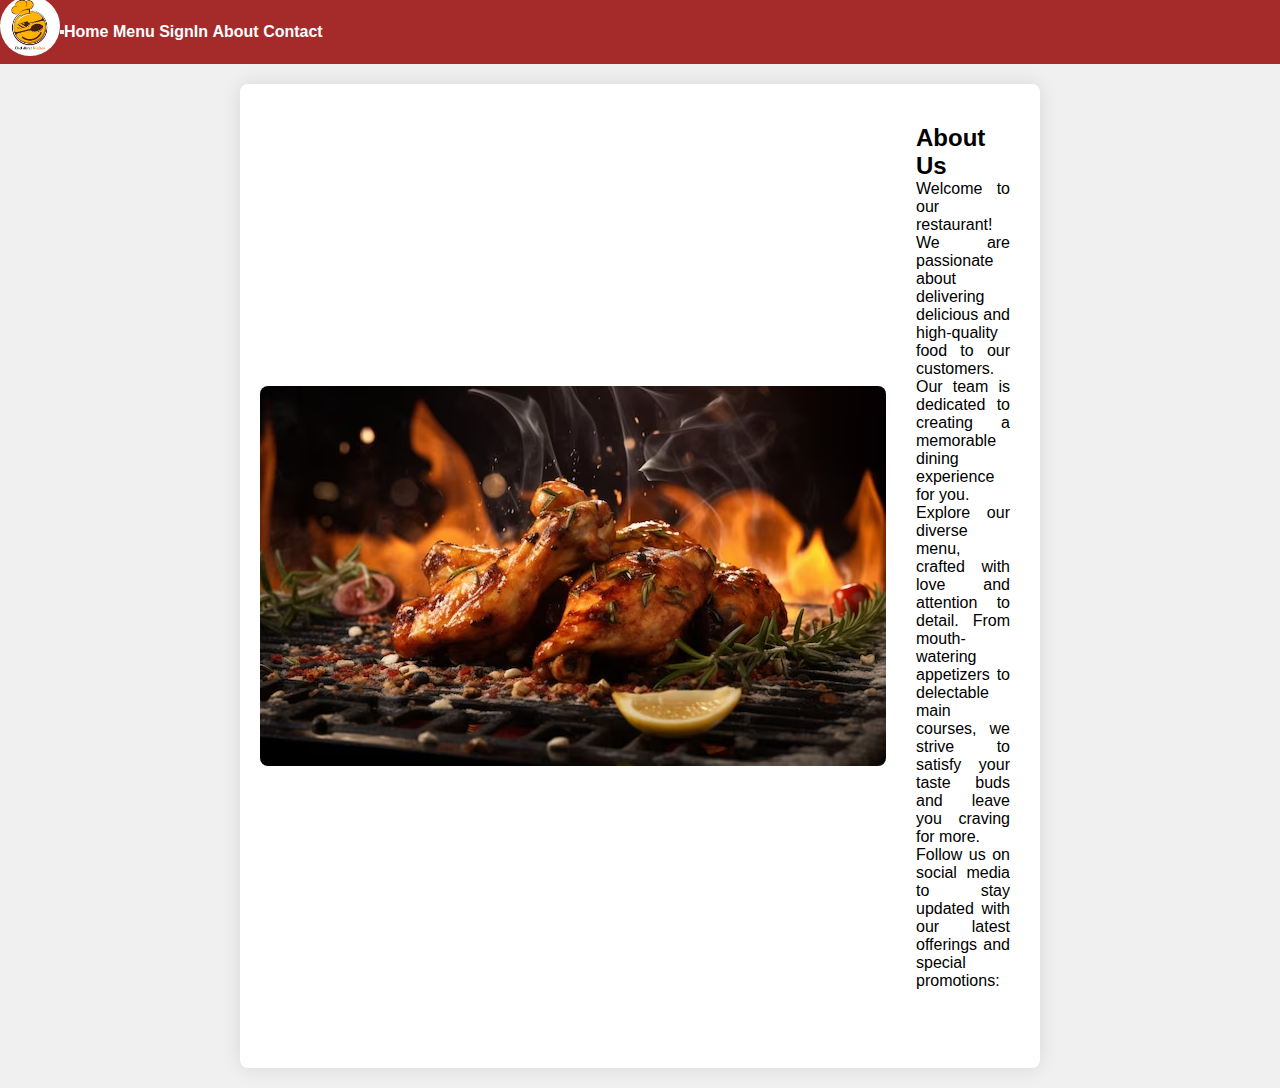
==== about.html @ aa2f703f "added about us" ====
<!DOCTYPE html>
<html lang="en">

<head>
    <meta charset="UTF-8">
    <meta name="viewport" content="width=device-width, initial-scale=1.0">
    <title>About Us</title>
    <link rel="stylesheet" href="style.css">

    <!-- Favicon -->
    <link rel="apple-touch-icon" sizes="180x180" href="/apple-touch-icon.png">
    <link rel="icon" type="image/png" sizes="32x32" href="/favicon-32x32.png">
    <link rel="icon" type="image/png" sizes="16x16" href="/favicon-16x16.png">
    <link rel="manifest" href="/site.webmanifest">
    <meta name="msapplication-TileColor" content="#da532c">
    <meta name="theme-color" content="#ffffff">

    <!-- Font awesome -->
    <link rel="stylesheet" href="https://cdnjs.cloudflare.com/ajax/libs/font-awesome/6.5.1/css/all.min.css"
        integrity="sha512-DTOQO9RWCH3ppGqcWaEA1BIZOC6xxalwEsw9c2QQeAIftl+Vegovlnee1c9QX4TctnWMn13TZye+giMm8e2LwA=="
        crossorigin="anonymous" referrerpolicy="no-referrer" />



    <!-- Bootstrap CDN -->
    <link href="https://cdn.jsdelivr.net/npm/bootstrap@5.3.2/dist/css/bootstrap.min.css" rel="stylesheet"
        integrity="sha384-T3c6CoIi6uLrA9TneNEoa7RxnatzjcDSCmG1MXxSR1GAsXEV/Dwwykc2MPK8M2HN" crossorigin="anonymous">
</head>

<body>
    <nav class="navbar navbar-expand-lg">
        <div class="container-fluid navbar">
            <a class="navbar-brand" href="#">
                <img src="logo.jpg" alt="logo" class="logo">
            </a>
            <button class="navbar-toggler" type="button" data-bs-toggle="collapse" data-bs-target="#navbarNavAltMarkup"
                aria-controls="navbarNavAltMarkup" aria-expanded="false" aria-label="Toggle navigation">
                <span class="navbar-toggler-icon"></span>
            </button>
            <div class="collapse navbar-collapse" id="navbarNavAltMarkup">
                <div class="navbar-nav">
                    <a class="nav-link" href="index.html">Home</a>
                    <a class="nav-link" href="menu.html">Menu</a>
                    <a class="nav-link" href="signIn.html">SignIn</a>
                    <a class="nav-link active" aria-current="page" href="about.html">About</a>
                    <a class="nav-link" href="#">Contact</a>
                </div>
            </div>
        </div>
    </nav>

    <div class="container about-container">
        <img src="about.avif" alt="About Us Image">
        <div class="about-content">
            <h2>About Us</h2>
            <p>Welcome to our restaurant! We are passionate about delivering delicious and high-quality food to our
                customers. Our team is dedicated to creating a memorable dining experience for you.</p>

            <p>Explore our diverse menu, crafted with love and attention to detail. From mouth-watering appetizers to
                delectable main courses, we strive to satisfy your taste buds and leave you craving for more.</p>

            <p>Follow us on social media to stay updated with our latest offerings and special promotions:</p>

            <div class="social-icons">
                <a href="#" target="_blank"><i class="fab fa-facebook"></i></a>
                <a href="#" target="_blank"><i class="fab fa-twitter"></i></a>
                <a href="#" target="_blank"><i class="fab fa-instagram"></i></a>
                <!-- Add more social media icons as needed -->
            </div>
        </div>
    </div>
    <script src="https://cdn.jsdelivr.net/npm/bootstrap@5.3.2/dist/js/bootstrap.bundle.min.js"
        integrity="sha384-C6RzsynM9kWDrMNeT87bh95OGNyZPhcTNXj1NW7RuBCsyN/o0jlpcV8Qyq46cDfL"
        crossorigin="anonymous"></script>
</body>

</html>
---- style.css ----
@import url('https://fonts.googleapis.com/css2?family=Poppins:wght@100;500;600&family=Roboto:wght@300;400;500;700;900&display=swap');

* {
    padding: 0;
    margin: 0;
    box-sizing: border-box;
}

body {
    font-family: Arial, sans-serif;
    margin: 0;
    background-color: #f0f0f0;
}

/* .main-container {
    max-width: 1200px; 
    margin: 0 auto;
    padding: 20px;

} */


.logo {
    width: 60px;
    border-radius: 50%;
    height: auto;
    position: relative;
    bottom: 4px;
}

.navbar {
    background: brown;
    display: flex;
    align-items: center;
    justify-content: space-between;
    /* margin-bottom: -4px; */
}

.navbar ul {
    list-style: none;
    display: flex;
    margin: 0;
    padding: 0;
}

.navbar li {
    margin: 0 10px;
}

.navbar a {
    text-decoration: none;
    color: #fff;
    font-weight: bold;
}

.navbar a:hover {
    color: orange;
}

.hero {
    position: relative;
    height: 500px;
    overflow: hidden;
}

.hero img {
    width: 100%;
    height: auto;
}

.hero-text {
    position: absolute;
    bottom: 0;
    left: 0;
    right: 0;
    background-color: rgba(0, 0, 0, 0.7);
    color: white;
    padding: 20px;
    text-align: center;
}

.hero-text h1 {
    font-size: 48px;
    margin: 0;
}

.hero-text p {
    font-size: 24px;
    margin: 20px 0;
}

.hero-text a {
    background-color: #f44336;
    border: none;
    padding: 15px 25px;
    color: white;
    font-size: 18px;
    cursor: pointer;
    text-decoration: none;
}

.hero-text button:hover {
    background-color: #d32f2f;
}

.slider-section {
    display: flex;
    flex-direction: column;
    justify-content: center;
    align-items: center;
    padding: 40px 0;
}

.section h2 {
    text-align: center;
    font-size: 36px;
    margin: 10px 0 20px 0;
    text-decoration: underline;
}

.section p {
    text-align: center;
    font-size: 18px;
    margin: 0 0 20px 0;
}

.slider-section h2 {
    text-decoration: underline;
}

.carousel-inner img {
    height: 350px;
}

.cards {
    display: flex;
    flex-wrap: wrap;
    justify-content: center;
}

.card {
    width: 300px;
    margin: 10px;
    box-shadow: 0 4px 8px 0 rgba(0, 0, 0, 0.2);
    transition: 0.3s;
}

.card:hover {
    box-shadow: 0 8px 16px 0 rgba(0, 0, 0, 0.2);
}

.card-image {
    width: 100%;
    height: 200px;
    object-fit: cover;
}

.card-content {
    padding: 20px;
}

.card-content h3 {
    font-size: 24px;
    margin: 0 0 10px 0;
}

.card-content p {
    font-size: 16px;
    margin: 0 0 10px 0;
}

.card-content a {
    display: inline-block;
    background-color: #f44336;
    border: none;
    padding: 10px 15px;
    color: white;
    font-size: 16px;
    text-decoration: none;
    cursor: pointer;
}

.card-content a:hover {
    background-color: #d32f2f;
}

.footer {
    background-color: #333;
    color: white;
    padding: 20px;
    text-align: center;
}

.footer p {
    margin: 0;
}

@media (max-width: 991px) {

    .navbar-nav a {
        display: flex;
        justify-content: center;
        align-items: center;
    }

    .navbar ul {
        flex-direction: column;
    }

    .navbar li {
        margin: 10px 0;
    }

    .cards {
        flex-direction: column;
    }
}


/* Menus */
.menu {
    font-family: 'Poppins', sans-serif;
    padding: 0 10px 30px 10px;
    display: grid;
    grid-template-columns: repeat(auto-fit, minmax(350px, 1fr));
    gap: 20px 40px;
}

.heading h2 {
    padding: 30px 0;
    text-align: center;
    grid-column: 1/-1;
    font-weight: 600;
    font-size: 30px;
    letter-spacing: 5px;
}

.food-items {
    display: grid;
    position: relative;
    grid-template-rows: auto 1fr;
    border-radius: 15px;
    box-shadow: 0 0 15px rgba(0, 0, 0, 0.1);
}

.food-items img {
    position: relative;
    width: 100%;
    border-radius: 15px 15px 0 0;
    height: 18rem;
}

h1 {
    grid-column: 1/-1;
    text-align: center;
}

.details {
    padding: 20px 10px;
    display: grid;
    grid-template-rows: auto 1fr 50px;
    row-gap: 15px;
}

.details-sub {
    display: grid;
    grid-template-columns: auto auto;
}

.details-sub>h5 {
    font-weight: 600;
    font-size: 18px;
}

.price {
    text-align: right;
}

.details>p {
    color: #6f6f6f;
    font-size: 15px;
    line-height: 28px;
    font-weight: 400;
    align-self: stretch;
}

.details>button {
    background-color: #cb202d;
    border: none;
    color: #fff;
    font-size: 16px;
    font-weight: 600;
    border-radius: 5px;
    width: 180px;
}

.order-now {
    color: red;
}

/* Menu ends */



/* SignIn Start */


/* SignIn Ends */


/* About start */
.about-container {
    max-width: 800px;
    margin: 20px auto;
    padding: 20px;
    background-color: white;
    border-radius: 8px;
    box-shadow: 0 0 20px rgba(0, 0, 0, 0.1);
    overflow: hidden; 
}

.about-container img {
    width: 100%;
    max-width: 100%;
    height: auto;
    border-radius: 8px;
}

.about-content {
    margin-top: 20px; 
    text-align: justify;
    padding: 10px;
    padding-top: 0;
}

/* Responsive Styles */
@media (min-width: 768px) {
    .about-container {
        display: flex;
        align-items: center;
    }

    .about-container img {
        margin-right: 20px;
    }
}

.social-icons {
    font-size: 24px;
    margin-top: 20px;
}

.social-icons a {
    color: #495057;
    margin-right: 15px;
}

.social-icons a:hover {
    color: #007bff;
    transition: all 0.3s ease;
}

/* About Ends */
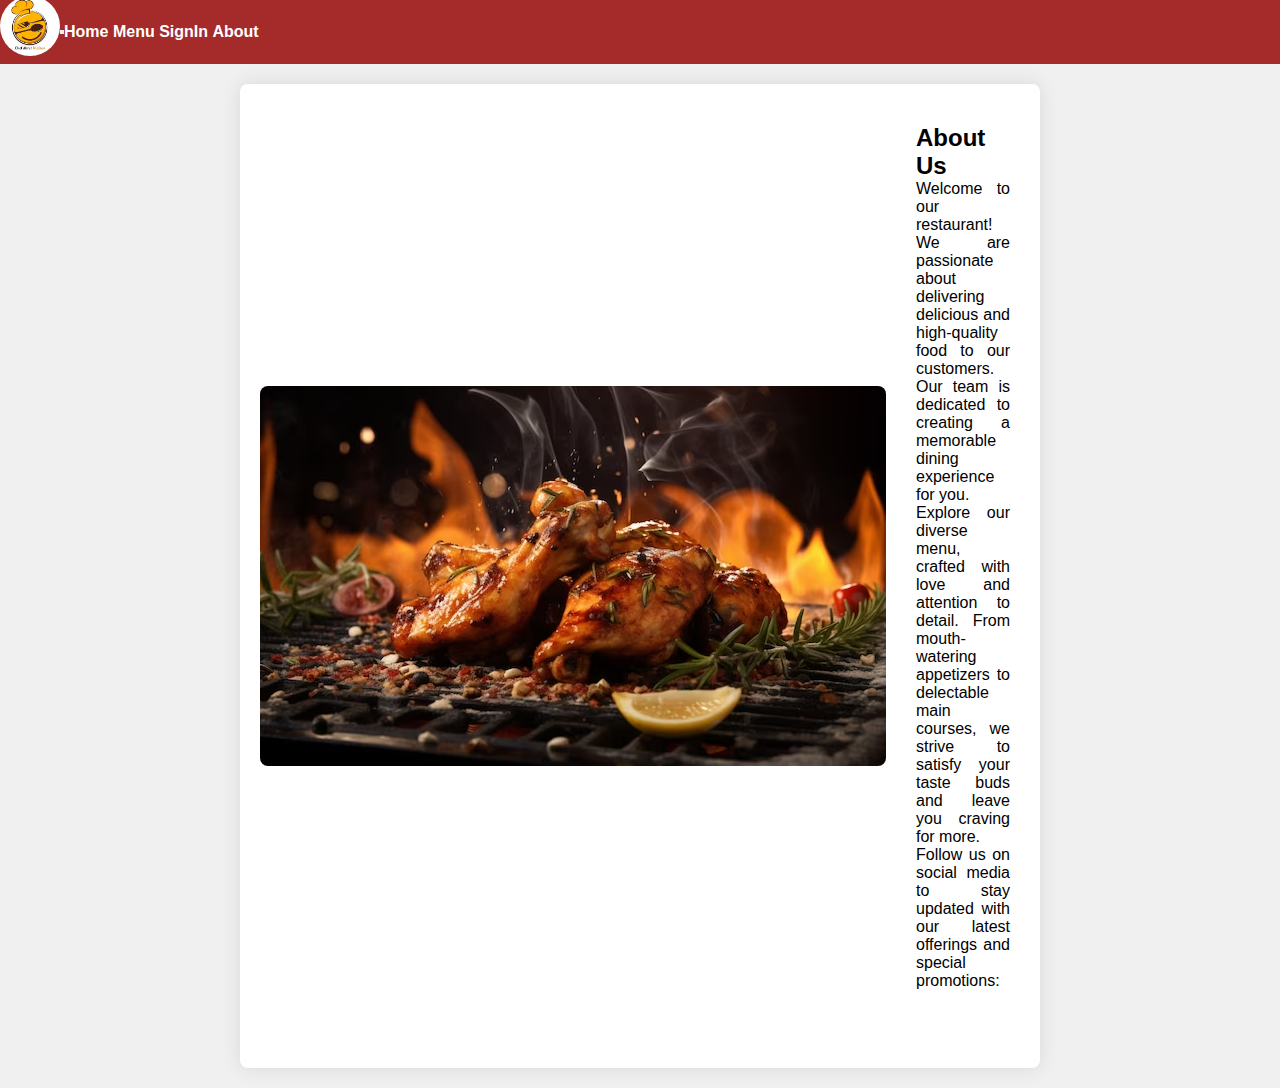
==== commit 1d2485f9: "icons added" ====
--- a/about.html
+++ b/about.html
@@ -43,7 +43,6 @@
                     <a class="nav-link" href="menu.html">Menu</a>
                     <a class="nav-link" href="signIn.html">SignIn</a>
                     <a class="nav-link active" aria-current="page" href="about.html">About</a>
-                    <a class="nav-link" href="#">Contact</a>
                 </div>
             </div>
         </div>
@@ -65,6 +64,7 @@
                 <a href="#" target="_blank"><i class="fab fa-facebook"></i></a>
                 <a href="#" target="_blank"><i class="fab fa-twitter"></i></a>
                 <a href="#" target="_blank"><i class="fab fa-instagram"></i></a>
+                <a href="#" target="_blank"><i class="fab fa-at"></i></a>
                 <!-- Add more social media icons as needed -->
             </div>
         </div>
